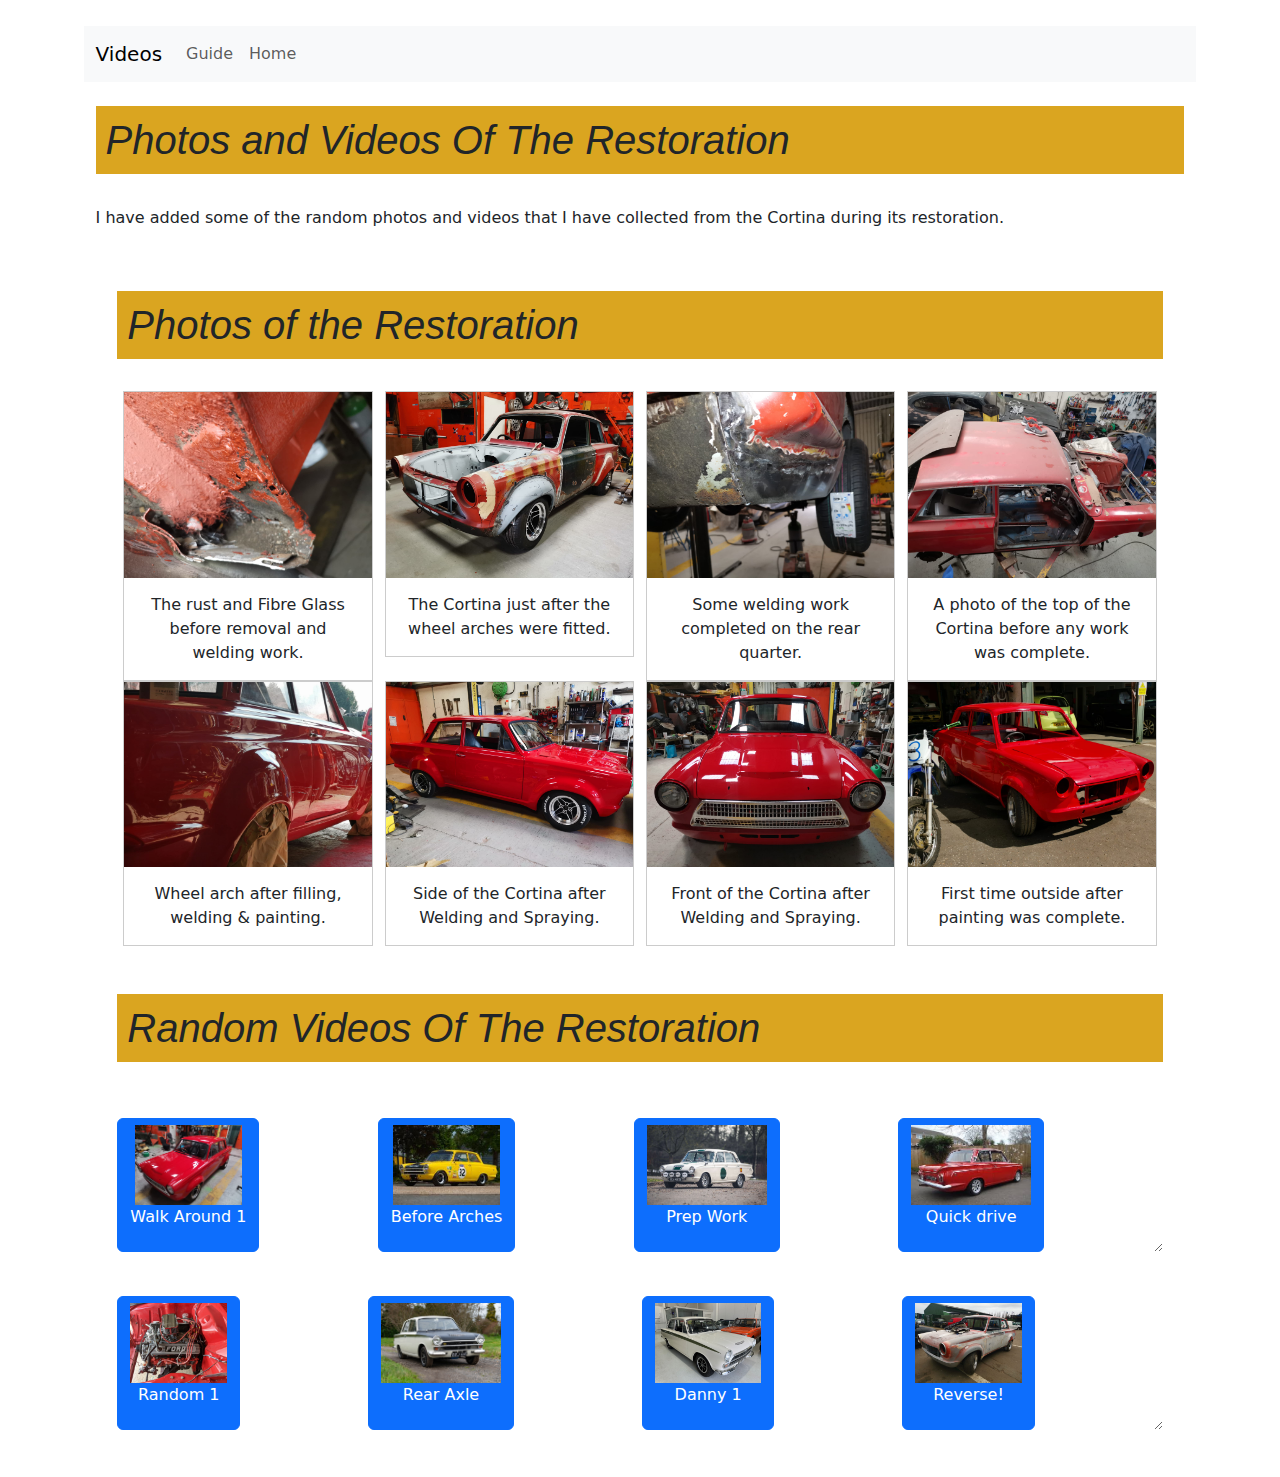
==== Project Milestone 1 Rob Hall/videos.html @ 7175f25a "Add files via upload" ====
<!DOCTYPE html>
<html lang = "en-US">
<head>
    <meta charset = "UTF-8">
    <meta name="viewport" content="width=device-width, initial-scale=1.0">    
    <link href="https://cdn.jsdelivr.net/npm/bootstrap@5.3.3/dist/css/bootstrap.min.css" rel="stylesheet" integrity="sha384-QWTKZyjpPEjISv5WaRU9OFeRpok6YctnYmDr5pNlyT2bRjXh0JMhjY6hW+ALEwIH" crossorigin="anonymous">
    <link href="https://cdn.jsdelivr.net/npm/bootstrap@5.1.3/dist/css/bootstrap.min.css" rel="stylesheet" integrity="sha384-1BmE4kWBq78iYhFldvKuhfTAU6auU8tT94WrHftjDbrCEXSU1oBoqyl2QvZ6jIW3" crossorigin="anonymous">
    <link rel="stylesheet" href="CSS/Style.css">
   
    <title>Videos & Images</title>
    
</head>    
<body>
    <div class="container">
        <div class="row">
                <nav class="navbar navbar-expand-lg bg-body-tertiary">
                    <div class="container-fluid">
                            <a class="navbar-brand" href="videos.html">Videos</a>
                        <button class="navbar-toggler" type="button" data-bs-toggle="collapse" data-bs-target="#navbarSupportedContent" aria-controls="navbarSupportedContent" aria-expanded="false" aria-label="Toggle navigation">
                            <span class="navbar-toggler-icon"></span>
                        </button>
                    <div class="collapse navbar-collapse" id="navbarSupportedContent">
                    <ul class="navbar-nav me-auto mb-2 mb-lg-0">                  
                        <li class="nav-item">
                            <a class="nav-link" href="guide.html">Guide</a>
                        </li>
                        <li class="nav-item">
                            <a class="nav-link" href="index.html">Home</a>
                        </li>                  
                    </ul>                
                    </div>
                    </div>
                </nav>
            </div>
        <br>
        <h1>Photos and Videos Of The Restoration</h1>
        <br>        
        <p>I have added some of the random photos and videos that I have collected from the Cortina during its restoration.</p>
        <br>
<!-- Image Gallery -->
 <div class="container">
<h1>Photos of the Restoration</h1>
<br>
<div class="responsive">
  <div class="gallery">
    <a target="_blank" href="Images/Gallery/IMG-20240614-WA0035.jpg">
      <img src="Images/Gallery/IMG-20240614-WA0035.jpg" alt="Rust & Fibre Glass patches" width="300" height="auto">
    </a>
    <div class="desc">The rust and Fibre Glass before removal and welding work.</div>
  </div>
</div>

<div class="responsive">
  <div class="gallery">
    <a target="_blank" href="Images/Gallery/IMG-20240614-WA0111.jpg">
      <img src="Images/Gallery/IMG-20240614-WA0111.jpg" alt="Cortina With Arches fitted" width="300" height="auto">
    </a>
    <div class="desc">The Cortina just after the wheel arches were fitted.</div>
  </div>
</div>

<div class="responsive">
  <div class="gallery">
    <a target="_blank" href="Images/Gallery/IMG-20240614-WA0026.jpg">
      <img src="Images/Gallery/IMG-20240614-WA0026.jpg" alt="Welding work on rear quarter." width="300" height="auto">
    </a>
    <div class="desc">Some welding work completed on the rear quarter.</div>
  </div>
</div>

<div class="responsive">
  <div class="gallery">
    <a target="_blank" href="Images/Gallery/IMG-20240614-WA0002.jpg">
      <img src="Images/Gallery/IMG-20240614-WA0002.jpg" alt="Top view of Cortina" width="300" height="auto">
    </a>
    <div class="desc">A photo of the top of the Cortina before any work was complete.</div>
  </div>
</div>

<div class="responsive">
    <div class="gallery">
      <a target="_blank" href="Images/Gallery/IMG-20240611-WA0009.jpg">
        <img src="Images/Gallery/IMG-20240611-WA0009.jpg" alt="Wheel arch on painted Red Cortina" width="300" height="auto">
      </a>
      <div class="desc">Wheel arch after filling, welding & painting.</div>
    </div>
  </div>
  
  <div class="responsive">
    <div class="gallery">
      <a target="_blank" href="Images/Gallery/IMG-20240611-WA0004.jpg">
        <img src="Images/Gallery/IMG-20240611-WA0004.jpg" alt="Red Painted Cortina full side" width="600" height="400">
      </a>
      <div class="desc">Side of the Cortina after Welding and Spraying.</div>
    </div>
  </div>

  <div class="responsive">
    <div class="gallery">
      <a target="_blank" href="Images/Gallery/IMG-20240614-WA0108.jpg">
        <img src="Images/Gallery/IMG-20240614-WA0108.jpg" alt="Front of Red Cortina" width="600" height="400">
      </a>
      <div class="desc">Front of the Cortina after Welding and Spraying.</div>
    </div>
  </div>

  <div class="responsive">
    <div class="gallery">
      <a target="_blank" href="Images/Gallery/IMG-20240614-WA0098.jpg">
        <img src="Images/Gallery/IMG-20240614-WA0098.jpg" alt="Red Cortina in tthe sun" width="600" height="400">
      </a>
      <div class="desc">First time outside after painting was complete.</div>
    </div>
  </div>

<div class="clearfix"></div>
<br>
<br>

<h1>Random Videos Of The Restoration</h1>
        <br>        
        <br>
            <!-- Video Gallery -->             
        <div class="containerthumb">
            <!-- Button trigger modal 1 -->
            <button type="button" class="btn btn-primary" data-bs-toggle="modal" data-bs-target="#videomodal">
                <img src="Images/Thumbnail for final walkround.jpg" height="80px" width="auto">
                <p>Walk Around 1</p>
              </button>
              
              <!-- Modal -->
              <div class="modal-dialog modal-fullscreen-below-md">
              <div class="modal fade" id="videomodal" tabindex="-1" aria-labelledby="ModalLabel" aria-hidden="true">
                <div class="modal-dialog">
                  <div class="modal-content">
                    <div class="modal-header">
                      <h1 class="modal-title fs-5" id="ModalLabel">Walk Around After Spray & Welding</h1>
                      <button type="button" class="btn-close" data-bs-dismiss="modal" aria-label="Close"></button>
                    </div>
                    <div class="modal-body">
                      <div class="column">
                          <video src="Images/Videos/VID-20240611-WA0002.mp4" width="100%" muted="1" controls="1">
                      </div>
                    </div>
                    <div class="modal-footer">
                      <button type="button" class="btn btn-secondary" data-bs-dismiss="modal">Close</button>                        
                    </div>
                  </div>
                </div>
              </div>
              </div>

              <!-- Button trigger modal 2 -->
              <button type="button" class="btn btn-primary" data-bs-toggle="modal" data-bs-target="#videomodal4">
                <img src="Images/1964Cortina.jpg" height="80px" width="auto">
                <p>Before Arches</p>
              </button>
              
              <!-- Modal -->
              <div class="modal-dialog modal-fullscreen-below-md">
              <div class="modal fade" id="videomodal4" tabindex="-1" aria-labelledby="ModalLabel" aria-hidden="true">
                <div class="modal-dialog">
                  <div class="modal-content">
                    <div class="modal-header">
                      <h1 class="modal-title fs-5" id="ModalLabel">Before Arches Are Fitted</h1>
                      <button type="button" class="btn-close" data-bs-dismiss="modal" aria-label="Close"></button>
                    </div>
                    <div class="modal-body">
                      <div class="column">
                          <video src="Images/Videos/VID-20240614-WA0006.mp4" width="100%" muted="1" controls="1">
                      </div>
                    </div>
                    <div class="modal-footer">
                      <button type="button" class="btn btn-secondary" data-bs-dismiss="modal">Close</button>                        
                    </div>
                  </div>
                </div>
              </div>
              
            </div>
            <!-- Button trigger modal 3 -->
            <button type="button" class="btn btn-primary" data-bs-toggle="modal" data-bs-target="#videomodal3">
                <img src="Images/rallystyleGT.jpg" height="80px" width="auto">
                <p>Prep Work</p>
              </button>
              
              <!-- Modal -->
              <div class="modal-dialog modal-fullscreen-below-md">
              <div class="modal fade" id="videomodal3" tabindex="-1" aria-labelledby="ModalLabel" aria-hidden="true">
                <div class="modal-dialog">
                  <div class="modal-content">
                    <div class="modal-header">
                      <h1 class="modal-title fs-5" id="ModalLabel" >Prep Work</h1>
                      <button type="button" class="btn-close" data-bs-dismiss="modal" aria-label="Close"></button>
                    </div>
                    <div class="modal-body">
                      <div class="column">
                          <video src="Images/Videos/VID-20240614-WA0004.mp4" width="100%" muted="1" controls="1">
                      </div>
                    </div>
                    <div class="modal-footer">
                      <button type="button" class="btn btn-secondary" data-bs-dismiss="modal">Close</button>                        
                    </div>
                  </div>
                </div>
              </div>
              </div>
              
              <!-- Button trigger modal 4 -->
            <button type="button" class="btn btn-primary" data-bs-toggle="modal" data-bs-target="#videomodal1">
                <img src="Images/gt image.jpg" height="80px" width="auto">
                <p>Quick drive</p>
              </button>
              
              <!-- Modal -->
              <div class="modal-dialog modal-fullscreen-below-md">
              <div class="modal fade" id="videomodal1" tabindex="-1" aria-labelledby="ModalLabel" aria-hidden="true">
                <div class="modal-dialog">
                  <div class="modal-content">
                    <div class="modal-header">
                      <h1 class="modal-title fs-5" id="ModalLabel">Just a short trip around the block.</h1>
                      <button type="button" class="btn-close" data-bs-dismiss="modal" aria-label="Close"></button>
                    </div>
                    <div class="modal-body">
                      <div class="column">
                          <video src="Images/Videos/VID-20240611-WA0005.mp4" width="100%" height="400px" muted="1" controls="1">
                      </div>
                    </div>
                    <div class="modal-footer">
                      <button type="button" class="btn btn-secondary" data-bs-dismiss="modal">Close</button>                        
                    </div>
                  </div>
                </div>
              </div>
              </div>
          </div>
    </div>
    
    <div class="container">
    <div class="containerthumb">
        <!-- Button trigger modal 5 -->
        <button type="button" class="btn btn-primary" data-bs-toggle="modal" data-bs-target="#videomodal5">
            <img src="Images/RobsEngine.jpg" height="80px" width="auto">
            <p>Random 1</p>
          </button>
          
          <!-- Modal -->
          <div class="modal-dialog modal-fullscreen-below-md">
          <div class="modal fade" id="videomodal5" tabindex="-1" aria-labelledby="ModalLabel" aria-hidden="true">
            <div class="modal-dialog">
              <div class="modal-content">
                <div class="modal-header">
                  <h1 class="modal-title fs-5" id="ModalLabel">Arches Just Been Added</h1>
                  <button type="button" class="btn-close" data-bs-dismiss="modal" aria-label="Close"></button>
                </div>
                <div class="modal-body">
                  <div class="column">
                      <video src="Images/Videos/VID-20240614-WA0005.mp4" width="100%" muted="1" controls="1">
                  </div>
                </div>
                <div class="modal-footer">
                  <button type="button" class="btn btn-secondary" data-bs-dismiss="modal">Close</button>                        
                </div>
              </div>
            </div>
          </div>
          </div>

          <!-- Button trigger modal 6 -->
          <button type="button" class="btn btn-primary" data-bs-toggle="modal" data-bs-target="#videomodal6">
            <img src="Images/RandomLotusCortina.jpg" height="80px" width="auto">
            <p>Rear Axle</p>
          </button>
          
          <!-- Modal -->
          <div class="modal-dialog modal-fullscreen-below-md">
          <div class="modal fade" id="videomodal6" tabindex="-1" aria-labelledby="ModalLabel" aria-hidden="true">
            <div class="modal-dialog">
              <div class="modal-content">
                <div class="modal-header">
                  <h1 class="modal-title fs-5" id="ModalLabel">Initial Fitting Of The Rear Axle</h1>
                  <button type="button" class="btn-close" data-bs-dismiss="modal" aria-label="Close"></button>
                </div>
                <div class="modal-body">
                  <div class="column">
                      <video src="Images/Videos/VID-20240614-WA0007.mp4" width="100%" muted="1" controls="1">
                  </div>
                </div>
                <div class="modal-footer">
                  <button type="button" class="btn btn-secondary" data-bs-dismiss="modal">Close</button>                        
                </div>
              </div>
            </div>
          </div>
          </div>

        <!-- Button trigger modal 7 -->
        <button type="button" class="btn btn-primary" data-bs-toggle="modal" data-bs-target="#videomodal7">
            <img src="Images/anotherRandom.JPG" height="80px" width="auto">
            <p>Danny 1</p>
          </button>
          
          <!-- Modal -->
          <div class="modal-dialog modal-fullscreen-below-md">
          <div class="modal fade" id="videomodal7" tabindex="-1" aria-labelledby="ModalLabel" aria-hidden="true">
            <div class="modal-dialog">
              <div class="modal-content">
                <div class="modal-header">
                  <h1 class="modal-title fs-5" id="ModalLabel" >It Looks Cold!</h1>
                  <button type="button" class="btn-close" data-bs-dismiss="modal" aria-label="Close"></button>
                </div>
                <div class="modal-body">
                  <div class="column">
                      <video src="Images/VID-20240614-WA0008.mp4" width="100%" muted="1" controls="1">
                  </div>
                </div>
                <div class="modal-footer">
                  <button type="button" class="btn btn-secondary" data-bs-dismiss="modal">Close</button>                        
                </div>
              </div>
            </div>
          </div>
          </div>
          
          <!-- Button trigger modal 8 -->
        <button type="button" class="btn btn-primary" data-bs-toggle="modal" data-bs-target="#videomodal8">
            <img src="Images/IMG-20240614-WA0083.jpg" height="80px" width="auto">
            <p>Reverse!</p>
          </button>
          
          <!-- Modal -->
          <div class="modal-dialog modal-fullscreen-below-md">
          <div class="modal fade" id="videomodal8" tabindex="-1" aria-labelledby="ModalLabel" aria-hidden="true">
            <div class="modal-dialog">
              <div class="modal-content">
                <div class="modal-header">
                  <h1 class="modal-title fs-5" id="ModalLabel">Reversing</h1>
                  <button type="button" class="btn-close" data-bs-dismiss="modal" aria-label="Close"></button>
                </div>
                <div class="modal-body">
                  <div class="column">
                      <video src="Images/Videos/VID-20240611-WA0003.mp4" width="100%" height="400px" muted="1" controls="1">
                  </div>
                </div>
                <div class="modal-footer">
                  <button type="button" class="btn btn-secondary" data-bs-dismiss="modal">Close</button>                        
                </div>
              </div>
            </div>
          </div>
          </div>
      </div>
    </div>
</div>
</div>
</body>
   
<script src="https://code.jquery.com/jquery-3.6.0.min.js"></script>

    <script src="https://cdn.jsdelivr.net/npm/@popperjs/core@2.10.2/dist/umd/popper.min.js"></script>
    <script src="https://cdn.jsdelivr.net/npm/bootstrap@5.3.3/dist/js/bootstrap.bundle.min.js" integrity="sha384-YvpcrYf0tY3lHB60NNkmXc5s9fDVZLESaAA55NDzOxhy9GkcIdslK1eN7N6jIeHz" crossorigin="anonymous"></script>
</html>
---- Project Milestone 1 Rob Hall/CSS/Style.css ----
/* Milestone Project 1 CSS Stylesheet*/
/* Setup overall layout */

#row{
    background-color: aliceblue;
}
/* h1 styling*/
h1{
    padding: 10px;    
    font-family: Arial, Helvetica, sans-serif;
    font-style:oblique;  
    background-color: goldenrod;  
}
/*writing on buttons*/
h2 {
text-align: center;
color: blue;
background-color: whitesmoke;
}
/*carousel */
.container {
    padding: 2%;              
}
/*Footer*/
th {
    text-align: center;
}
.modal-body{
    align-items: center;
}

.item {
    width: 30%;
    height: 0;
    padding-top: 30%;
    display: inline-block;
    background-size: cover;
    background-position: center;
  }
  
  .containerthumb {
    display: flex;
    justify-content: space-between;
    flex-wrap: wrap;
    
    resize: both;
    overflow: auto;
  }
  
  /*Gallery*/
  .gallery {
    border: 1px solid #ccc;
  }
  
  .gallery:hover {
    border: 1px solid #777;
  }
  
  .gallery img {
    width: 100%;
    height: auto;
  }
  
  .desc {
    padding: 15px;
    text-align: center;
  }
  
  * {
    box-sizing: border-box;
  }
  
  .responsive {
    padding: 0 6px;
    float: left;
    width: 24.99999%;
  }
  
  @media only screen and (max-width: 700px) {
    .responsive {
      width: 49.99999%;
      margin: 6px 0;
    }
  }
  
  @media only screen and (max-width: 500px) {
    .responsive {
      width: 100%;
    }
  }
  
  .clearfix:after {
    content: "";
    display: table;
    clear: both;
  }
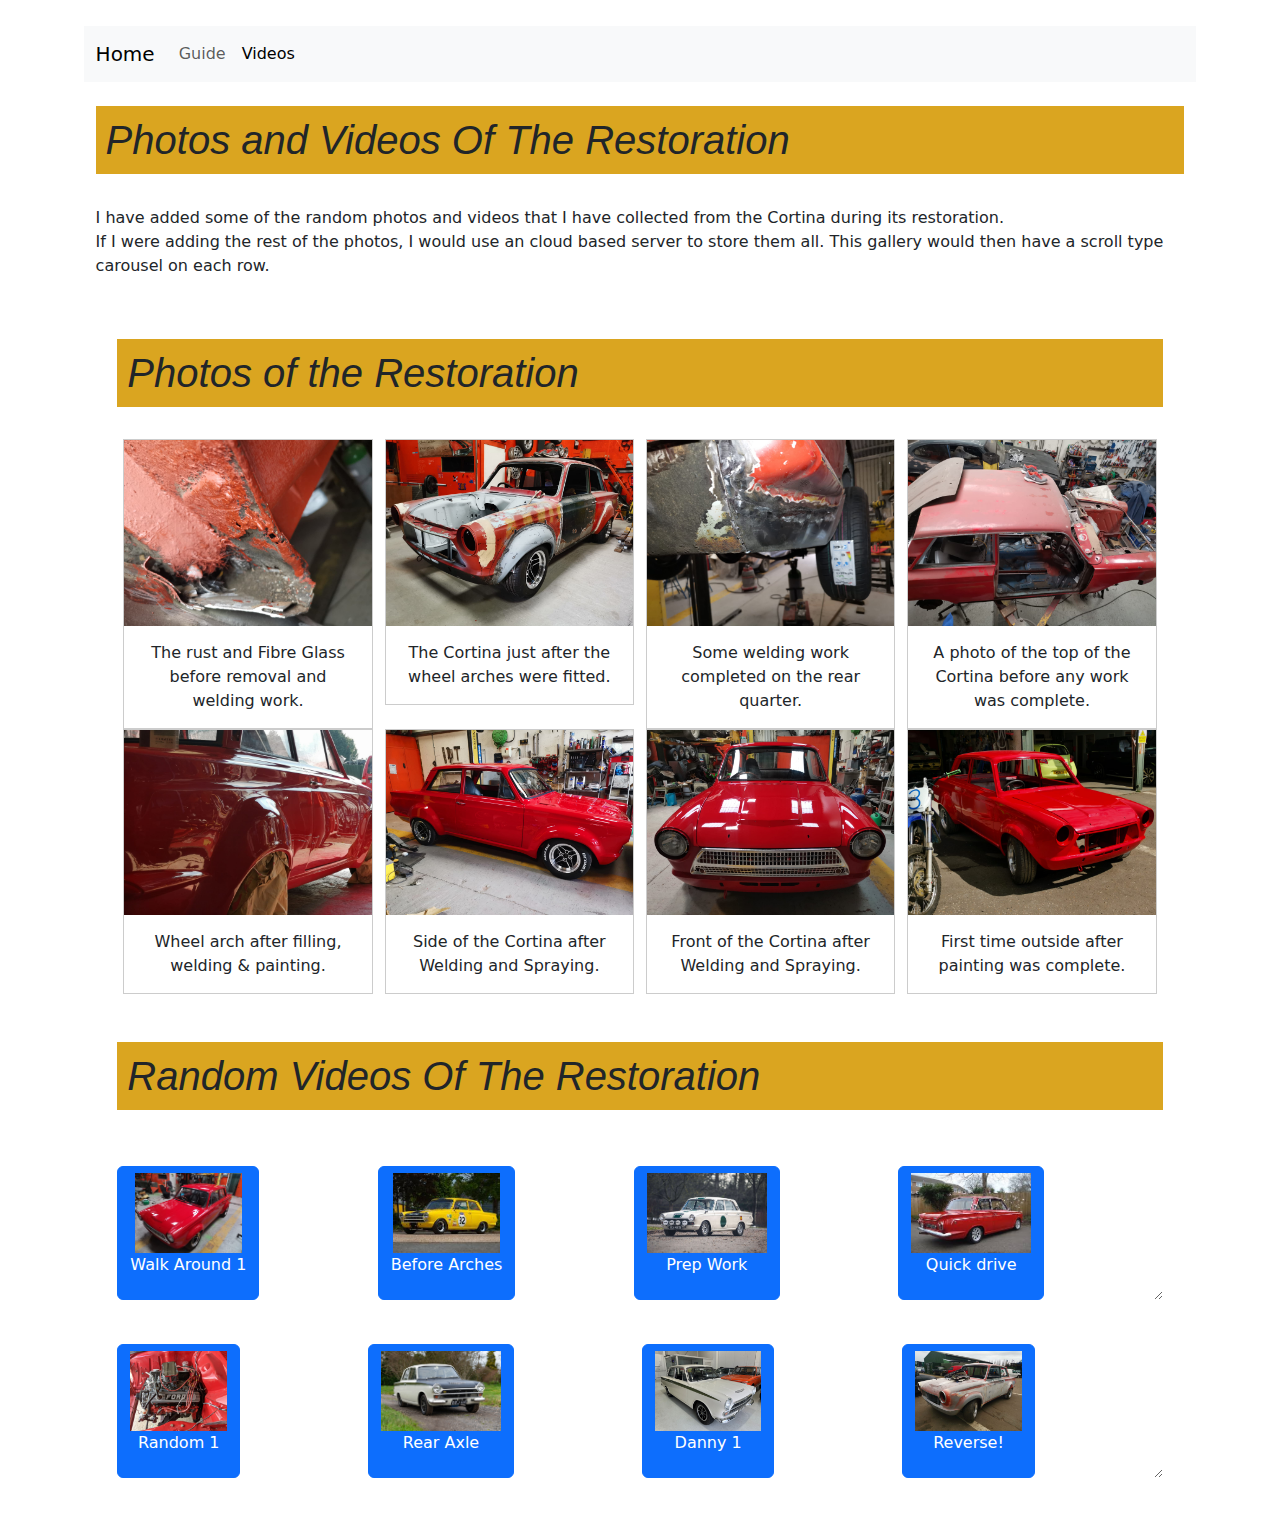
==== commit d007a1af: "Add files via upload" ====
--- a/Project Milestone 1 Rob Hall/videos.html
+++ b/Project Milestone 1 Rob Hall/videos.html
@@ -1,362 +1,368 @@
 <!DOCTYPE html>
-<html lang = "en-US">
-<head>
-    <meta charset = "UTF-8">
-    <meta name="viewport" content="width=device-width, initial-scale=1.0">    
-    <link href="https://cdn.jsdelivr.net/npm/bootstrap@5.3.3/dist/css/bootstrap.min.css" rel="stylesheet" integrity="sha384-QWTKZyjpPEjISv5WaRU9OFeRpok6YctnYmDr5pNlyT2bRjXh0JMhjY6hW+ALEwIH" crossorigin="anonymous">
-    <link href="https://cdn.jsdelivr.net/npm/bootstrap@5.1.3/dist/css/bootstrap.min.css" rel="stylesheet" integrity="sha384-1BmE4kWBq78iYhFldvKuhfTAU6auU8tT94WrHftjDbrCEXSU1oBoqyl2QvZ6jIW3" crossorigin="anonymous">
-    <link rel="stylesheet" href="CSS/Style.css">
-   
-    <title>Videos & Images</title>
+    <html lang = "en-US">
+        <head>
+            <meta charset = "UTF-8">
+            <meta name="viewport" content="width=device-width, initial-scale=1.0">    
+            <link href="https://cdn.jsdelivr.net/npm/bootstrap@5.3.3/dist/css/bootstrap.min.css" rel="stylesheet" integrity="sha384-QWTKZyjpPEjISv5WaRU9OFeRpok6YctnYmDr5pNlyT2bRjXh0JMhjY6hW+ALEwIH" crossorigin="anonymous">
+            <link href="https://cdn.jsdelivr.net/npm/bootstrap@5.1.3/dist/css/bootstrap.min.css" rel="stylesheet" integrity="sha384-1BmE4kWBq78iYhFldvKuhfTAU6auU8tT94WrHftjDbrCEXSU1oBoqyl2QvZ6jIW3" crossorigin="anonymous">
+            <link rel="stylesheet" href="CSS/Style.css">   
+            <title>Videos & Images</title>    
+        </head>    
+        <body>
+            <!--Nav Bar-->
+            <div class="container">
+                <div class="row">
+                    <nav class="navbar navbar-expand-lg bg-body-tertiary">
+                        <div class="container-fluid">
+                            <a class="navbar-brand" href="index.html">Home</a>
+                            <button class="navbar-toggler" type="button" data-bs-toggle="collapse" data-bs-target="#navbarSupportedContent" aria-controls="navbarSupportedContent" aria-expanded="false" aria-label="Toggle navigation">
+                                <span class="navbar-toggler-icon"></span>
+                            </button>
+                            <div class="collapse navbar-collapse" id="navbarSupportedContent">
+                                <ul class="navbar-nav me-auto mb-2 mb-lg-0">                  
+                                    <li class="nav-item">
+                                        <a class="nav-link" href="guide.html">Guide</a>
+                                    </li>
+                                    <li class="nav-item">
+                                        <a class="nav-link active" href="videos.html">Videos</a>
+                                    </li>                  
+                                </ul>                
+                            </div>
+                        </div>
+                    </nav>
+                </div>
+                <br>
+                <h1>Photos and Videos Of The Restoration</h1>
+                <br>        
+                <p>I have added some of the random photos and videos that I have collected from the Cortina during its restoration.<br>
+                    If I were adding the rest of the photos, I would use an cloud based server to store them all.  This gallery would then have a scroll type carousel on each row.
+                </p>
+                <br>
+                <!-- Image Gallery -->
+                <div class="container">
+                    <h1>Photos of the Restoration</h1>
+                    <br>
+                    <div class="smlsc">
+                        <div class="responsive">
+                            <div class="gallery">
+                                <a target="_blank" href="Images/Gallery/IMG-20240614-WA0035.jpg">
+                                <img src="Images/Gallery/IMG-20240614-WA0035.jpg" alt="Rust & Fibre Glass patches" width="300" height="auto"></a>
+                                <div class="desc">The rust and Fibre Glass before removal and welding work.</div>
+                            </div>
+                        </div>
+
+                        <div class="responsive">
+                            <div class="gallery">
+                                <a target="_blank" href="Images/Gallery/IMG-20240614-WA0111.jpg">
+                                <img src="Images/Gallery/IMG-20240614-WA0111.jpg" alt="Cortina With Arches fitted" width="300" height="auto"></a>
+                                <div class="desc">The Cortina just after the wheel arches were fitted.</div>
+                            </div>
+                        </div>
+
+                        <div class="responsive">
+                            <div class="gallery">
+                                <a target="_blank" href="Images/Gallery/IMG-20240614-WA0026.jpg">
+                                <img src="Images/Gallery/IMG-20240614-WA0026.jpg" alt="Welding work on rear quarter." width="300" height="auto"></a>
+                                <div class="desc">Some welding work completed on the rear quarter.</div>
+                            </div>
+                        </div>
+                        <div class="responsive">
+                            <div class="gallery">
+                                <a target="_blank" href="Images/Gallery/IMG-20240614-WA0002.jpg">
+                                <img src="Images/Gallery/IMG-20240614-WA0002.jpg" alt="Top view of Cortina" width="300" height="auto"></a>
+                                <div class="desc">A photo of the top of the Cortina before any work was complete.</div>
+                            </div>
+                        </div>
+                    </div>
+                    <div class="widesc">
+                        <div class="responsive">
+                            <div class="gallery">
+                                <a target="_blank" href="Images/Gallery/IMG-20240611-WA0009.jpg">
+                                <img src="Images/Gallery/IMG-20240611-WA0009.jpg" alt="Wheel arch on painted Red Cortina" width="300" height="auto"></a>
+                                <div class="desc">Wheel arch after filling, welding & painting.</div>
+                            </div>
+                        </div>
+                          <div class="responsive">
+                                <div class="gallery">
+                                    <a target="_blank" href="Images/Gallery/IMG-20240611-WA0004.jpg">
+                                    <img src="Images/Gallery/IMG-20240611-WA0004.jpg" alt="Red Painted Cortina full side" width="600" height="400"></a>
+                                    <div class="desc">Side of the Cortina after Welding and Spraying.</div>
+                                </div>
+                            </div>
+                            <div class="responsive">
+                                <div class="gallery">   
+                                    <a target="_blank" href="Images/Gallery/IMG-20240614-WA0108.jpg">
+                                    <img src="Images/Gallery/IMG-20240614-WA0108.jpg" alt="Front of Red Cortina" width="600" height="400"></a>
+                                    <div class="desc">Front of the Cortina after Welding and Spraying.</div>
+                                </div>
+                            </div>                            
+                            <div class="responsive">
+                                <div class="gallery">
+                                    <a target="_blank" href="Images/Gallery/IMG-20240614-WA0098.jpg">
+                                    <img src="Images/Gallery/IMG-20240614-WA0098.jpg" alt="Red Cortina in tthe sun" width="600" height="400"></a>
+                                    <div class="desc">First time outside after painting was complete.</div>
+                                </div>
+                            </div>
+                        </div>
+                        <div class="clearfix"></div>
+                            <br>
+                            <br>
+                            <h1>Random Videos Of The Restoration</h1>
+                            <br>        
+                            <br>
+                            <!-- Video Gallery -->             
+                            <div class="containerthumb">
+                                <!-- Button trigger modal 1 -->
+                                <div class="widesc">
+                                    <button type="button" class="btn btn-primary" data-bs-toggle="modal" data-bs-target="#videomodal">
+                                        <img class="imgthumb" src="Images/Thumbnail for final walkround.jpg" height="80px" width="auto">
+                                        <p>Walk Around 1</p>
+                                    </button>
+                                </div>    
+                                <!-- Modal -->
+                                <div class="modal-dialog modal-fullscreen-below-md">
+                                    <div class="modal fade" id="videomodal" tabindex="-1" aria-labelledby="ModalLabel" aria-hidden="true">
+                                        <div class="modal-dialog">
+                                            <div class="modal-content">
+                                                <div class="modal-header">
+                                                    <h1 class="modal-title fs-5" id="ModalLabel">Walk Around After Spray & Welding</h1>
+                                                    <button type="button" class="btn-close" data-bs-dismiss="modal" aria-label="Close"></button>
+                                                </div>
+                                                <div class="modal-body">
+                                                    <div class="vidsize">
+                                                        <iframe width="100%" src="https://www.youtube.com/embed/c72Ql3Lgb1s?si=Vv6pWOfgoAY0YCHD" title="YouTube video player" 
+                                                            frameborder="0" allow="accelerometer; autoplay; clipboard-write; encrypted-media; gyroscope; picture-in-picture; web-share" 
+                                                            referrerpolicy="strict-origin-when-cross-origin" allowfullscreen>
+                                                        </iframe>
+                                                    </div>
+                                                </div>
+                                                <div class="modal-footer">
+                                                    <button type="button" class="btn btn-secondary" data-bs-dismiss="modal">Close</button>                        
+                                                </div>
+                                            </div>
+                                        </div>
+                                    </div>
+                                </div>
+                                <!-- Button trigger modal 2 -->
+                                <div class="widesc">
+                                    <button type="button" class="btn btn-primary" data-bs-toggle="modal" data-bs-target="#videomodal4">
+                                        <img class="imgthumb" src="Images/1964Cortina.jpg" height="80px" width="auto">
+                                        <p>Before Arches</p>
+                                    </button>
+                                </div>
+                                <!-- Modal -->
+                                <div class="modal-dialog modal-fullscreen-below-md">
+                                    <div class="modal fade" id="videomodal4" tabindex="-1" aria-labelledby="ModalLabel" aria-hidden="true">
+                                        <div class="modal-dialog">
+                                            <div class="modal-content">
+                                                <div class="modal-header">
+                                                    <h1 class="modal-title fs-5" id="ModalLabel">Before Arches Are Fitted</h1>
+                                                    <button type="button" class="btn-close" data-bs-dismiss="modal" aria-label="Close"></button>
+                                                </div>
+                                                <div class="modal-body">
+                                                    <div class="vidsize">
+                                                        <iframe width="100%" src="https://www.youtube.com/embed/2SgHax_smRM?si=C2Vqmwly1LZIcDhd" title="YouTube video player" 
+                                                            frameborder="0" allow="accelerometer; autoplay; clipboard-write; encrypted-media; gyroscope; picture-in-picture; web-share" 
+                                                            referrerpolicy="strict-origin-when-cross-origin" allowfullscreen>
+                                                        </iframe>
+                                                    </div>
+                                                </div>
+                                                <div class="modal-footer">
+                                                    <button type="button" class="btn btn-secondary" data-bs-dismiss="modal">Close</button>                        
+                                                </div>
+                                            </div>
+                                        </div>
+                                    </div>
+                                </div>
+                                <!-- Button trigger modal 3 -->
+                                <div class="widesc">
+                                    <button type="button" class="btn btn-primary" data-bs-toggle="modal" data-bs-target="#videomodal3">
+                                        <img class="imgthumb" src="Images/rallystyleGT.jpg" height="80px" width="auto">
+                                        <p>Prep Work</p>
+                                    </button>
+                                </div>
+                                <!-- Modal -->
+                                <div class="modal-dialog modal-fullscreen-below-lg">
+                                    <div class="modal fade" id="videomodal3" tabindex="-1" aria-labelledby="ModalLabel" aria-hidden="true">
+                                        <div class="modal-dialog">
+                                            <div class="modal-content">
+                                                <div class="modal-header">
+                                                    <h1 class="modal-title fs-5" id="ModalLabel" >Prep Work</h1>
+                                                    <button type="button" class="btn-close" data-bs-dismiss="modal" aria-label="Close"></button>
+                                                </div>
+                                                <div class="modal-body">
+                                                    <div class="vidsize">
+                                                        <iframe width="100%" src="https://www.youtube.com/embed/09VvGjGOIqE?si=B0ItkRSYCFl5cDeo" title="YouTube video player" 
+                                                            frameborder="0" allow="accelerometer; autoplay; clipboard-write; encrypted-media; gyroscope; picture-in-picture; web-share" 
+                                                            referrerpolicy="strict-origin-when-cross-origin" allowfullscreen>
+                                                        </iframe>
+                                                    </div>
+                                                </div>
+                                                <div class="modal-footer">
+                                                    <button type="button" class="btn btn-secondary" data-bs-dismiss="modal">Close</button>                        
+                                                </div>
+                                            </div>
+                                        </div>
+                                    </div>
+                                </div>
+                                <!-- Button trigger modal 4 -->
+                                <div class="widesc">
+                                    <button type="button" class="btn btn-primary" data-bs-toggle="modal" data-bs-target="#videomodal1">
+                                        <img class="imgthumb" src="Images/gt image.jpg" height="80px" width="auto">
+                                        <p>Quick drive</p>
+                                    </button>
+                                </div>
+              
+                                <!-- Modal -->
+                                <div class="modal-dialog modal-fullscreen-below-md">
+                                    <div class="modal fade" id="videomodal1" tabindex="-1" aria-labelledby="ModalLabel" aria-hidden="true">
+                                        <div class="modal-dialog">
+                                            <div class="modal-content">
+                                                <div class="modal-header">
+                                                    <h1 class="modal-title fs-5" id="ModalLabel">Just a short trip around the block.</h1>
+                                                    <button type="button" class="btn-close" data-bs-dismiss="modal" aria-label="Close"></button>
+                                                </div>
+                                                <div class="modal-body">
+                                                    <div class="vidsize">
+                                                        <iframe width="100%" src="https://www.youtube.com/embed/JuvwyxlCSzI?si=E7dm-_vQ73kfzCOd" title="YouTube video player" 
+                                                            frameborder="0" allow="accelerometer; autoplay; clipboard-write; encrypted-media; gyroscope; picture-in-picture; web-share" 
+                                                            referrerpolicy="strict-origin-when-cross-origin" allowfullscreen>
+                                                        </iframe>
+                                                    </div>
+                                                </div>
+                                                <div class="modal-footer">
+                                                    <button type="button" class="btn btn-secondary" data-bs-dismiss="modal">Close</button>                        
+                                                </div>
+                                            </div>
+                                        </div>
+                                    </div>
+                                </div>
+                            </div>
+                        </div>
     
-</head>    
-<body>
-    <div class="container">
-        <div class="row">
-                <nav class="navbar navbar-expand-lg bg-body-tertiary">
-                    <div class="container-fluid">
-                            <a class="navbar-brand" href="videos.html">Videos</a>
-                        <button class="navbar-toggler" type="button" data-bs-toggle="collapse" data-bs-target="#navbarSupportedContent" aria-controls="navbarSupportedContent" aria-expanded="false" aria-label="Toggle navigation">
-                            <span class="navbar-toggler-icon"></span>
+                        <div class="container">
+                            <div class="containerthumb">
+                                <!-- Button trigger modal 5 -->
+                                <button type="button" class="btn btn-primary" data-bs-toggle="modal" data-bs-target="#videomodal5">
+                                    <img class="imgthumb" src="Images/RobsEngine.jpg" height="80px" width="auto">
+                                    <p>Random 1</p>
+                                </button>
+                                <!-- Modal -->
+                            <div class="modal-dialog modal-fullscreen-below-md">
+                                <div class="modal fade" id="videomodal5" tabindex="-1" aria-labelledby="ModalLabel" aria-hidden="true">
+                                    <div class="modal-dialog">
+                                        <div class="modal-content">
+                                            <div class="modal-header">
+                                                <h1 class="modal-title fs-5" id="ModalLabel">Arches Just Been Added</h1>
+                                                <button type="button" class="btn-close" data-bs-dismiss="modal" aria-label="Close"></button>
+                                            </div>
+                                            <div class="modal-body">
+                                                <div class="vidsize">
+                                                    <iframe width="100%" src="https://www.youtube.com/embed/URvkk26_AC8?si=BpOZ1mbQdawg50_-" title="YouTube video player" 
+                                                        frameborder="0" allow="accelerometer; autoplay; clipboard-write; encrypted-media; gyroscope; picture-in-picture; web-share" 
+                                                        referrerpolicy="strict-origin-when-cross-origin" allowfullscreen>
+                                                    </iframe>
+                                                </div>
+                                            </div>
+                                            <div class="modal-footer">
+                                                <button type="button" class="btn btn-secondary" data-bs-dismiss="modal">Close</button>                        
+                                            </div>
+                                        </div>
+                                    </div>
+                                </div>
+                            </div>
+                            <!-- Button trigger modal 6 -->
+                            <button type="button" class="btn btn-primary" data-bs-toggle="modal" data-bs-target="#videomodal6">
+                                <img class="imgthumb" src="Images/RandomLotusCortina.jpg" height="80px" width="auto">
+                                <p>Rear Axle</p>
+                            </button>
+                            <!-- Modal -->
+                            <div class="modal-dialog modal-fullscreen-below-md">
+                                <div class="modal fade" id="videomodal6" tabindex="-1" aria-labelledby="ModalLabel" aria-hidden="true">
+                                    <div class="modal-dialog">
+                                        <div class="modal-content">
+                                            <div class="modal-header">
+                                                <h1 class="modal-title fs-5" id="ModalLabel">Initial Fitting Of The Rear Axle</h1>
+                                                <button type="button" class="btn-close" data-bs-dismiss="modal" aria-label="Close"></button>
+                                            </div>
+                                        <div class="modal-body">
+                                            <div class="vidsize">
+                                                <iframe width="100%" src="https://www.youtube.com/embed/cHt_soZFqx0?si=LQbAbB_IdP4dKg5e" title="YouTube video player" 
+                                                    frameborder="0" allow="accelerometer; autoplay; clipboard-write; encrypted-media; gyroscope; picture-in-picture; web-share" 
+                                                    referrerpolicy="strict-origin-when-cross-origin" allowfullscreen>
+                                                </iframe>
+                                            </div>
+                                        </div>
+                                        <div class="modal-footer">
+                                            <button type="button" class="btn btn-secondary" data-bs-dismiss="modal">Close</button>                        
+                                        </div>
+                                    </div>
+                                </div>
+                            </div>
+                        </div>
+                        <!-- Button trigger modal 7 -->
+                        <button type="button" class="btn btn-primary" data-bs-toggle="modal" data-bs-target="#videomodal7">
+                            <img class="imgthumb" src="Images/anotherRandom.JPG" height="80px" width="auto">
+                            <p>Danny 1</p>
                         </button>
-                    <div class="collapse navbar-collapse" id="navbarSupportedContent">
-                    <ul class="navbar-nav me-auto mb-2 mb-lg-0">                  
-                        <li class="nav-item">
-                            <a class="nav-link" href="guide.html">Guide</a>
-                        </li>
-                        <li class="nav-item">
-                            <a class="nav-link" href="index.html">Home</a>
-                        </li>                  
-                    </ul>                
+                        <!-- Modal -->
+                        <div class="modal-dialog modal-fullscreen-below-md">
+                            <div class="modal fade" id="videomodal7" tabindex="-1" aria-labelledby="ModalLabel" aria-hidden="true">
+                                <div class="modal-dialog">
+                                    <div class="modal-content">
+                                        <div class="modal-header">
+                                            <h1 class="modal-title fs-5" id="ModalLabel" >It Looks Cold!</h1>
+                                            <button type="button" class="btn-close" data-bs-dismiss="modal" aria-label="Close"></button>
+                                        </div>
+                                        <div class="modal-body">
+                                            <div class="vidsize">
+                                                <iframe width="100%" src="https://www.youtube.com/embed/6BnC1VgDAYQ?si=asgygqHlG7UeyFIg" title="YouTube video player" 
+                                                    frameborder="0" allow="accelerometer; autoplay; clipboard-write; encrypted-media; gyroscope; picture-in-picture; web-share" 
+                                                    referrerpolicy="strict-origin-when-cross-origin" allowfullscreen>
+                                                </iframe>
+                                            </div>
+                                        </div>
+                                        <div class="modal-footer">
+                                            <button type="button" class="btn btn-secondary" data-bs-dismiss="modal">Close</button>                        
+                                        </div>
+                                    </div>
+                                </div>
+                            </div>
+                        </div>
+                        <!-- Button trigger modal 8 -->
+                        <button type="button" class="btn btn-primary" data-bs-toggle="modal" data-bs-target="#videomodal8">
+                            <img class="imgthumb" src="Images/IMG-20240614-WA0083.jpg" height="80px" width="auto">
+                            <p>Reverse!</p>
+                        </button>
+                        <!-- Modal -->
+                        <div class="modal-dialog modal-fullscreen-below-md">
+                            <div class="modal fade" id="videomodal8" tabindex="-1" aria-labelledby="ModalLabel" aria-hidden="true">
+                                <div class="modal-dialog">
+                                    <div class="modal-content">
+                                        <div class="modal-header">
+                                            <h1 class="modal-title fs-5" id="ModalLabel">Reversing</h1>
+                                            <button type="button" class="btn-close" data-bs-dismiss="modal" aria-label="Close"></button>
+                                        </div>
+                                        <div class="modal-body">
+                                            <div class="vidsize">
+                                                <iframe width="100%" src="https://www.youtube.com/embed/hJfkJRGijIY" title="VID 20240611 WA0003" frameborder="0" allow="accelerometer; 
+                                                clipboard-write; encrypted-media; gyroscope; picture-in-picture; web-share" referrerpolicy="strict-origin-when-cross-origin" allowfullscreen>
+                                                </iframe>
+                                            </div>
+                                        </div>
+                                        <div class="modal-footer">
+                                            <button type="button" class="btn btn-secondary" data-bs-dismiss="modal">Close</button>                        
+                                        </div>
+                                    </div>
+                                </div>
+                            </div>
+                        </div>
                     </div>
-                    </div>
-                </nav>
+                </div>
             </div>
-        <br>
-        <h1>Photos and Videos Of The Restoration</h1>
-        <br>        
-        <p>I have added some of the random photos and videos that I have collected from the Cortina during its restoration.</p>
-        <br>
-<!-- Image Gallery -->
- <div class="container">
-<h1>Photos of the Restoration</h1>
-<br>
-<div class="responsive">
-  <div class="gallery">
-    <a target="_blank" href="Images/Gallery/IMG-20240614-WA0035.jpg">
-      <img src="Images/Gallery/IMG-20240614-WA0035.jpg" alt="Rust & Fibre Glass patches" width="300" height="auto">
-    </a>
-    <div class="desc">The rust and Fibre Glass before removal and welding work.</div>
-  </div>
-</div>
-
-<div class="responsive">
-  <div class="gallery">
-    <a target="_blank" href="Images/Gallery/IMG-20240614-WA0111.jpg">
-      <img src="Images/Gallery/IMG-20240614-WA0111.jpg" alt="Cortina With Arches fitted" width="300" height="auto">
-    </a>
-    <div class="desc">The Cortina just after the wheel arches were fitted.</div>
-  </div>
-</div>
-
-<div class="responsive">
-  <div class="gallery">
-    <a target="_blank" href="Images/Gallery/IMG-20240614-WA0026.jpg">
-      <img src="Images/Gallery/IMG-20240614-WA0026.jpg" alt="Welding work on rear quarter." width="300" height="auto">
-    </a>
-    <div class="desc">Some welding work completed on the rear quarter.</div>
-  </div>
-</div>
-
-<div class="responsive">
-  <div class="gallery">
-    <a target="_blank" href="Images/Gallery/IMG-20240614-WA0002.jpg">
-      <img src="Images/Gallery/IMG-20240614-WA0002.jpg" alt="Top view of Cortina" width="300" height="auto">
-    </a>
-    <div class="desc">A photo of the top of the Cortina before any work was complete.</div>
-  </div>
-</div>
-
-<div class="responsive">
-    <div class="gallery">
-      <a target="_blank" href="Images/Gallery/IMG-20240611-WA0009.jpg">
-        <img src="Images/Gallery/IMG-20240611-WA0009.jpg" alt="Wheel arch on painted Red Cortina" width="300" height="auto">
-      </a>
-      <div class="desc">Wheel arch after filling, welding & painting.</div>
-    </div>
-  </div>
-  
-  <div class="responsive">
-    <div class="gallery">
-      <a target="_blank" href="Images/Gallery/IMG-20240611-WA0004.jpg">
-        <img src="Images/Gallery/IMG-20240611-WA0004.jpg" alt="Red Painted Cortina full side" width="600" height="400">
-      </a>
-      <div class="desc">Side of the Cortina after Welding and Spraying.</div>
-    </div>
-  </div>
-
-  <div class="responsive">
-    <div class="gallery">
-      <a target="_blank" href="Images/Gallery/IMG-20240614-WA0108.jpg">
-        <img src="Images/Gallery/IMG-20240614-WA0108.jpg" alt="Front of Red Cortina" width="600" height="400">
-      </a>
-      <div class="desc">Front of the Cortina after Welding and Spraying.</div>
-    </div>
-  </div>
-
-  <div class="responsive">
-    <div class="gallery">
-      <a target="_blank" href="Images/Gallery/IMG-20240614-WA0098.jpg">
-        <img src="Images/Gallery/IMG-20240614-WA0098.jpg" alt="Red Cortina in tthe sun" width="600" height="400">
-      </a>
-      <div class="desc">First time outside after painting was complete.</div>
-    </div>
-  </div>
-
-<div class="clearfix"></div>
-<br>
-<br>
-
-<h1>Random Videos Of The Restoration</h1>
-        <br>        
-        <br>
-            <!-- Video Gallery -->             
-        <div class="containerthumb">
-            <!-- Button trigger modal 1 -->
-            <button type="button" class="btn btn-primary" data-bs-toggle="modal" data-bs-target="#videomodal">
-                <img src="Images/Thumbnail for final walkround.jpg" height="80px" width="auto">
-                <p>Walk Around 1</p>
-              </button>
-              
-              <!-- Modal -->
-              <div class="modal-dialog modal-fullscreen-below-md">
-              <div class="modal fade" id="videomodal" tabindex="-1" aria-labelledby="ModalLabel" aria-hidden="true">
-                <div class="modal-dialog">
-                  <div class="modal-content">
-                    <div class="modal-header">
-                      <h1 class="modal-title fs-5" id="ModalLabel">Walk Around After Spray & Welding</h1>
-                      <button type="button" class="btn-close" data-bs-dismiss="modal" aria-label="Close"></button>
-                    </div>
-                    <div class="modal-body">
-                      <div class="column">
-                          <video src="Images/Videos/VID-20240611-WA0002.mp4" width="100%" muted="1" controls="1">
-                      </div>
-                    </div>
-                    <div class="modal-footer">
-                      <button type="button" class="btn btn-secondary" data-bs-dismiss="modal">Close</button>                        
-                    </div>
-                  </div>
-                </div>
-              </div>
-              </div>
-
-              <!-- Button trigger modal 2 -->
-              <button type="button" class="btn btn-primary" data-bs-toggle="modal" data-bs-target="#videomodal4">
-                <img src="Images/1964Cortina.jpg" height="80px" width="auto">
-                <p>Before Arches</p>
-              </button>
-              
-              <!-- Modal -->
-              <div class="modal-dialog modal-fullscreen-below-md">
-              <div class="modal fade" id="videomodal4" tabindex="-1" aria-labelledby="ModalLabel" aria-hidden="true">
-                <div class="modal-dialog">
-                  <div class="modal-content">
-                    <div class="modal-header">
-                      <h1 class="modal-title fs-5" id="ModalLabel">Before Arches Are Fitted</h1>
-                      <button type="button" class="btn-close" data-bs-dismiss="modal" aria-label="Close"></button>
-                    </div>
-                    <div class="modal-body">
-                      <div class="column">
-                          <video src="Images/Videos/VID-20240614-WA0006.mp4" width="100%" muted="1" controls="1">
-                      </div>
-                    </div>
-                    <div class="modal-footer">
-                      <button type="button" class="btn btn-secondary" data-bs-dismiss="modal">Close</button>                        
-                    </div>
-                  </div>
-                </div>
-              </div>
-              
-            </div>
-            <!-- Button trigger modal 3 -->
-            <button type="button" class="btn btn-primary" data-bs-toggle="modal" data-bs-target="#videomodal3">
-                <img src="Images/rallystyleGT.jpg" height="80px" width="auto">
-                <p>Prep Work</p>
-              </button>
-              
-              <!-- Modal -->
-              <div class="modal-dialog modal-fullscreen-below-md">
-              <div class="modal fade" id="videomodal3" tabindex="-1" aria-labelledby="ModalLabel" aria-hidden="true">
-                <div class="modal-dialog">
-                  <div class="modal-content">
-                    <div class="modal-header">
-                      <h1 class="modal-title fs-5" id="ModalLabel" >Prep Work</h1>
-                      <button type="button" class="btn-close" data-bs-dismiss="modal" aria-label="Close"></button>
-                    </div>
-                    <div class="modal-body">
-                      <div class="column">
-                          <video src="Images/Videos/VID-20240614-WA0004.mp4" width="100%" muted="1" controls="1">
-                      </div>
-                    </div>
-                    <div class="modal-footer">
-                      <button type="button" class="btn btn-secondary" data-bs-dismiss="modal">Close</button>                        
-                    </div>
-                  </div>
-                </div>
-              </div>
-              </div>
-              
-              <!-- Button trigger modal 4 -->
-            <button type="button" class="btn btn-primary" data-bs-toggle="modal" data-bs-target="#videomodal1">
-                <img src="Images/gt image.jpg" height="80px" width="auto">
-                <p>Quick drive</p>
-              </button>
-              
-              <!-- Modal -->
-              <div class="modal-dialog modal-fullscreen-below-md">
-              <div class="modal fade" id="videomodal1" tabindex="-1" aria-labelledby="ModalLabel" aria-hidden="true">
-                <div class="modal-dialog">
-                  <div class="modal-content">
-                    <div class="modal-header">
-                      <h1 class="modal-title fs-5" id="ModalLabel">Just a short trip around the block.</h1>
-                      <button type="button" class="btn-close" data-bs-dismiss="modal" aria-label="Close"></button>
-                    </div>
-                    <div class="modal-body">
-                      <div class="column">
-                          <video src="Images/Videos/VID-20240611-WA0005.mp4" width="100%" height="400px" muted="1" controls="1">
-                      </div>
-                    </div>
-                    <div class="modal-footer">
-                      <button type="button" class="btn btn-secondary" data-bs-dismiss="modal">Close</button>                        
-                    </div>
-                  </div>
-                </div>
-              </div>
-              </div>
-          </div>
-    </div>
-    
-    <div class="container">
-    <div class="containerthumb">
-        <!-- Button trigger modal 5 -->
-        <button type="button" class="btn btn-primary" data-bs-toggle="modal" data-bs-target="#videomodal5">
-            <img src="Images/RobsEngine.jpg" height="80px" width="auto">
-            <p>Random 1</p>
-          </button>
-          
-          <!-- Modal -->
-          <div class="modal-dialog modal-fullscreen-below-md">
-          <div class="modal fade" id="videomodal5" tabindex="-1" aria-labelledby="ModalLabel" aria-hidden="true">
-            <div class="modal-dialog">
-              <div class="modal-content">
-                <div class="modal-header">
-                  <h1 class="modal-title fs-5" id="ModalLabel">Arches Just Been Added</h1>
-                  <button type="button" class="btn-close" data-bs-dismiss="modal" aria-label="Close"></button>
-                </div>
-                <div class="modal-body">
-                  <div class="column">
-                      <video src="Images/Videos/VID-20240614-WA0005.mp4" width="100%" muted="1" controls="1">
-                  </div>
-                </div>
-                <div class="modal-footer">
-                  <button type="button" class="btn btn-secondary" data-bs-dismiss="modal">Close</button>                        
-                </div>
-              </div>
-            </div>
-          </div>
-          </div>
-
-          <!-- Button trigger modal 6 -->
-          <button type="button" class="btn btn-primary" data-bs-toggle="modal" data-bs-target="#videomodal6">
-            <img src="Images/RandomLotusCortina.jpg" height="80px" width="auto">
-            <p>Rear Axle</p>
-          </button>
-          
-          <!-- Modal -->
-          <div class="modal-dialog modal-fullscreen-below-md">
-          <div class="modal fade" id="videomodal6" tabindex="-1" aria-labelledby="ModalLabel" aria-hidden="true">
-            <div class="modal-dialog">
-              <div class="modal-content">
-                <div class="modal-header">
-                  <h1 class="modal-title fs-5" id="ModalLabel">Initial Fitting Of The Rear Axle</h1>
-                  <button type="button" class="btn-close" data-bs-dismiss="modal" aria-label="Close"></button>
-                </div>
-                <div class="modal-body">
-                  <div class="column">
-                      <video src="Images/Videos/VID-20240614-WA0007.mp4" width="100%" muted="1" controls="1">
-                  </div>
-                </div>
-                <div class="modal-footer">
-                  <button type="button" class="btn btn-secondary" data-bs-dismiss="modal">Close</button>                        
-                </div>
-              </div>
-            </div>
-          </div>
-          </div>
-
-        <!-- Button trigger modal 7 -->
-        <button type="button" class="btn btn-primary" data-bs-toggle="modal" data-bs-target="#videomodal7">
-            <img src="Images/anotherRandom.JPG" height="80px" width="auto">
-            <p>Danny 1</p>
-          </button>
-          
-          <!-- Modal -->
-          <div class="modal-dialog modal-fullscreen-below-md">
-          <div class="modal fade" id="videomodal7" tabindex="-1" aria-labelledby="ModalLabel" aria-hidden="true">
-            <div class="modal-dialog">
-              <div class="modal-content">
-                <div class="modal-header">
-                  <h1 class="modal-title fs-5" id="ModalLabel" >It Looks Cold!</h1>
-                  <button type="button" class="btn-close" data-bs-dismiss="modal" aria-label="Close"></button>
-                </div>
-                <div class="modal-body">
-                  <div class="column">
-                      <video src="Images/VID-20240614-WA0008.mp4" width="100%" muted="1" controls="1">
-                  </div>
-                </div>
-                <div class="modal-footer">
-                  <button type="button" class="btn btn-secondary" data-bs-dismiss="modal">Close</button>                        
-                </div>
-              </div>
-            </div>
-          </div>
-          </div>
-          
-          <!-- Button trigger modal 8 -->
-        <button type="button" class="btn btn-primary" data-bs-toggle="modal" data-bs-target="#videomodal8">
-            <img src="Images/IMG-20240614-WA0083.jpg" height="80px" width="auto">
-            <p>Reverse!</p>
-          </button>
-          
-          <!-- Modal -->
-          <div class="modal-dialog modal-fullscreen-below-md">
-          <div class="modal fade" id="videomodal8" tabindex="-1" aria-labelledby="ModalLabel" aria-hidden="true">
-            <div class="modal-dialog">
-              <div class="modal-content">
-                <div class="modal-header">
-                  <h1 class="modal-title fs-5" id="ModalLabel">Reversing</h1>
-                  <button type="button" class="btn-close" data-bs-dismiss="modal" aria-label="Close"></button>
-                </div>
-                <div class="modal-body">
-                  <div class="column">
-                      <video src="Images/Videos/VID-20240611-WA0003.mp4" width="100%" height="400px" muted="1" controls="1">
-                  </div>
-                </div>
-                <div class="modal-footer">
-                  <button type="button" class="btn btn-secondary" data-bs-dismiss="modal">Close</button>                        
-                </div>
-              </div>
-            </div>
-          </div>
-          </div>
-      </div>
-    </div>
-</div>
-</div>
-</body>
-   
-<script src="https://code.jquery.com/jquery-3.6.0.min.js"></script>
-
+        </div>
+    </body>
+    <script src="https://code.jquery.com/jquery-3.6.0.min.js"></script>
     <script src="https://cdn.jsdelivr.net/npm/@popperjs/core@2.10.2/dist/umd/popper.min.js"></script>
     <script src="https://cdn.jsdelivr.net/npm/bootstrap@5.3.3/dist/js/bootstrap.bundle.min.js" integrity="sha384-YvpcrYf0tY3lHB60NNkmXc5s9fDVZLESaAA55NDzOxhy9GkcIdslK1eN7N6jIeHz" crossorigin="anonymous"></script>
 </html>--- a/Project Milestone 1 Rob Hall/CSS/Style.css
+++ b/Project Milestone 1 Rob Hall/CSS/Style.css
@@ -4,7 +4,16 @@
 #row{
     background-color: aliceblue;
 }
-/* h1 styling*/
+#content1 {
+    font-size: x-large;
+}
+#content1 select {
+    display: none;
+  }
+#content2 {
+    font-size: smaller;
+}
+/* Titles of each page and modal*/
 h1{
     padding: 10px;    
     font-family: Arial, Helvetica, sans-serif;
@@ -17,16 +26,34 @@
 color: blue;
 background-color: whitesmoke;
 }
+/*Layout of the Guide page*/
+.column {
+    float: left;
+    width: 40%;
+}
+.centrecolumn {
+    float: right;
+    width: 60%;
+}
 /*carousel */
 .container {
-    padding: 2%;              
+  padding: 2%;              
 }
+.clearfix:after {
+  content: "";
+  display: table;
+  clear: both;
+}  
 /*Footer*/
 th {
     text-align: center;
 }
+/*Modal layout*/
 .modal-body{
     align-items: center;
+}
+.vidsize {
+    padding: auto;
 }
 
 .item {
@@ -36,61 +63,80 @@
     display: inline-block;
     background-size: cover;
     background-position: center;
-  }
+}
   
-  .containerthumb {
+.containerthumb {
     display: flex;
     justify-content: space-between;
     flex-wrap: wrap;
     
     resize: both;
     overflow: auto;
-  }
+}
   
-  /*Gallery*/
-  .gallery {
-    border: 1px solid #ccc;
-  }
+/*Gallery*/
+.gallery {
+   border: 1px solid #ccc;
+}  
+.gallery:hover {
+  border: 1px solid #777;
+}  
+.gallery img {
+   width: 100%;
+   height: auto;
+}  
+.desc {
+  padding: 15px;
+  text-align: center;
+}  
+* {
+    box-sizing: border-box;
+}
   
-  .gallery:hover {
-    border: 1px solid #777;
-  }
+.responsive {
+  padding: 0 6px;
+  float: left;
+  width: 24.99999%;
+}
+
+/*Responsive Screen setup for 3 sizes*/
+@media only screen and (max-width: 960px) {
+ .responsive {
+      width: 20%;
+    }    
+}
   
-  .gallery img {
-    width: 100%;
-    height: auto;
-  }
-  
-  .desc {
-    padding: 15px;
-    text-align: center;
-  }
-  
-  * {
-    box-sizing: border-box;
-  }
-  
+@media only screen and (max-width: 800px) {
   .responsive {
-    padding: 0 6px;
-    float: left;
-    width: 24.99999%;
-  }
-  
-  @media only screen and (max-width: 700px) {
-    .responsive {
       width: 49.99999%;
       margin: 6px 0;
     }
+  .widesc {
+      display: none;
+    }
+  .smlsc {
+      font-size: smaller;
+    }    
+  #content1 ul {
+      display: none;
+    }
+  #content1 select {
+      display: inline-block;
+      width: 100%;
+    }       
   }
   
-  @media only screen and (max-width: 500px) {
-    .responsive {
+@media only screen and (max-width: 500px) {
+  .responsive {
       width: 100%;
     }
-  }
-  
-  .clearfix:after {
-    content: "";
-    display: table;
-    clear: both;
-  }+  .smlsc {
+      display: inline;
+    }
+  #content1 {
+      font-size: small;
+    } 
+  #reimg {
+      display: none;
+    }   
+}